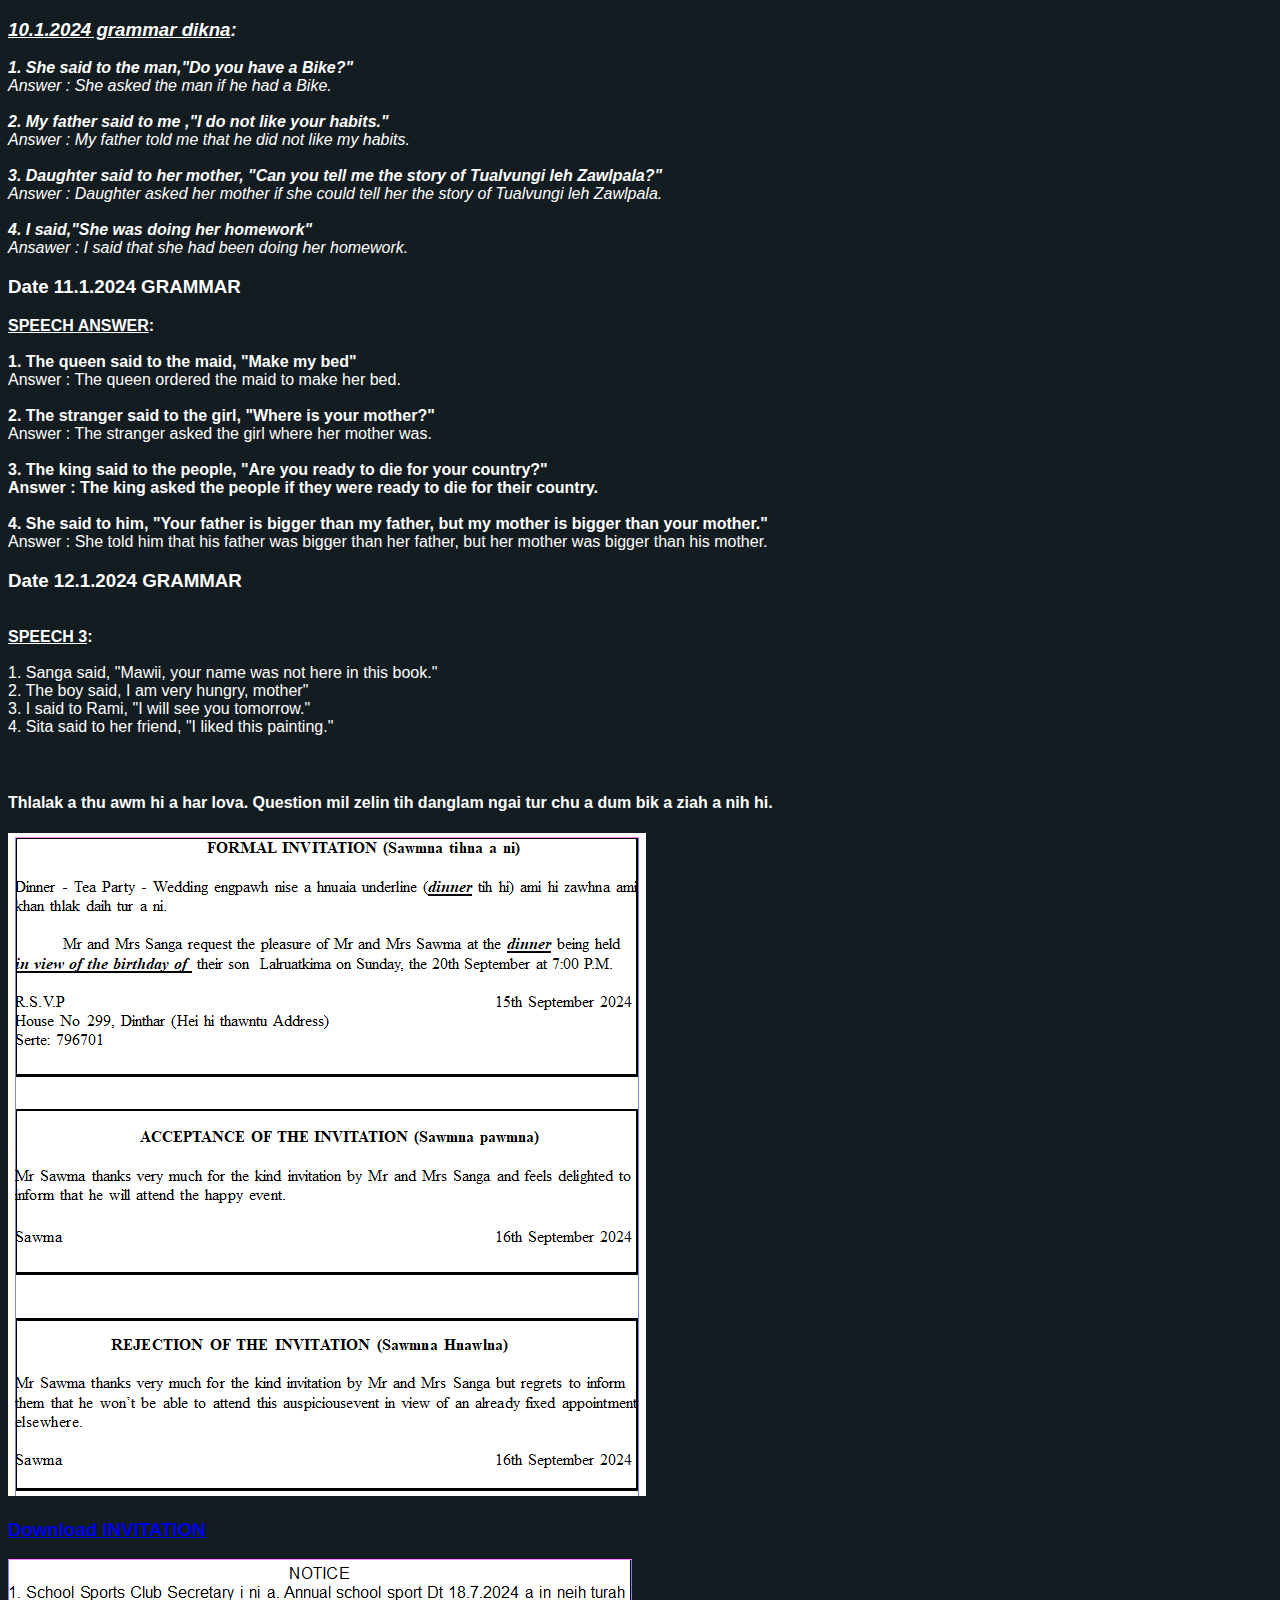
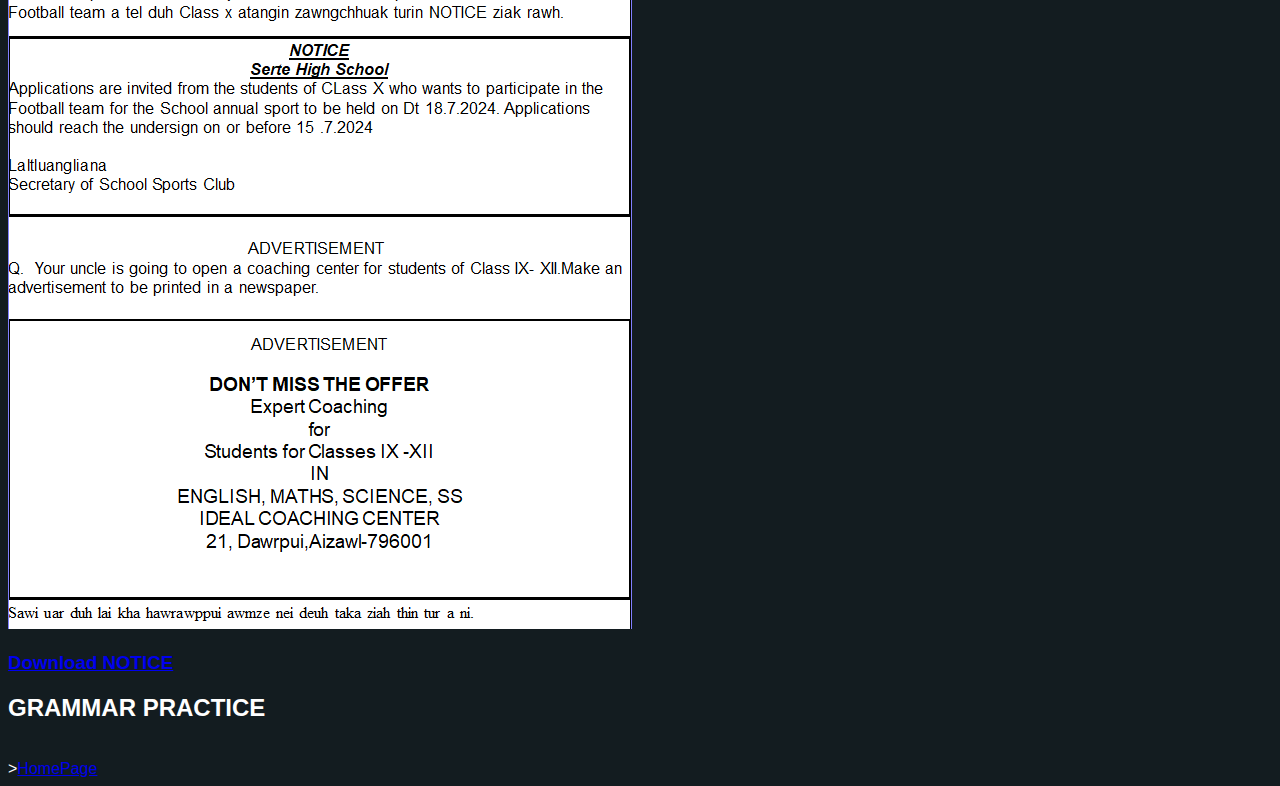
==== 24fina.html @ fa1bb8e2 "new" ====
<!DOCTYPE html>
<html lang="en">
<head>
    <meta charset="UTF-8">
    <meta name="viewport" content="width=device-width, initial-scale=1.0">

    <title>FINAL REVISSION 24</title>

    <link rel="stylesheet" href="aadd.css"/script>
</head>
<body>
    <div class="finalbox">

        <div class="ies2023">    
            <i> <h3><u>10.1.2024 grammar dikna</u>:</h3>
                 <b>1. She said to the man,"Do you have a Bike?"</b><br>
                 Answer : She asked the man if he had a Bike.<br><br>
                 <b>2. My father said to me ,"I do not like your habits."</b><br>
                 Answer : My father told me that he did not like my habits.<br><br>
                 <b>3. Daughter said to her mother, "Can you tell me the story of Tualvungi leh Zawlpala?"</b><br>
                 Answer : Daughter asked her mother if she could tell her the story of Tualvungi leh Zawlpala.<br><br>
                 <b>4. I said,"She was doing her homework"</b><br>
                 Ansawer : I said that she had been doing her homework.
             </i>
        </div>        
        <div class="ies2023new">
         <h3>Date 11.1.2024 GRAMMAR</h3>
         <b><u>SPEECH ANSWER</u>:</b><br><br>
         <b>1. The queen said to the maid, "Make my bed"</b><br>
         Answer : The queen ordered the maid to make her bed.<br><br>
         <b>2. The stranger said to the girl, "Where is your mother?"</b><br>
         Answer : The stranger asked the girl where her mother was.<br><br>
         <b>3. The king said to the people, "Are you ready to die for your country?"<br>
         Answer : The king asked the people if they were ready to die for their country.</b><br><br>
         <b>4. She said to him, "Your father is bigger than my father, but my mother is bigger than your mother."</b><br>
         Answer : She told him that his father was bigger than her father, but her mother was bigger than his mother.
        </div>
        
        <div class="night">
         <h3>Date 12.1.2024 GRAMMAR</h3><br>
         <b><u>SPEECH 3</u>:</b><br><br>
         1. Sanga said, "Mawii, your name was not here in this book."<br>
         2. The boy said, I am very hungry, mother"<br>
         3. I said to Rami, "I will see you tomorrow."<br>
         4. Sita said to her friend, "I liked this painting."<br>
        </div>
        <br>
        <br>
        </div>
    <div class="writing24a">
        <h4>Thlalak a thu awm hi a har lova. Question mil zelin tih danglam ngai tur chu <b>a dum bik</b> a ziah a nih hi.</h4>
        <img src="invitation.png"/>
        <a href="invitation.png"download a><h3>Download INVITATION</h3></a>
    </div>

    <div class="writing24b">
        <img src="writing.png"/>
    <a href="writing.png"download a><h3>Download NOTICE</h3></a>
    </div>
    <H2> GRAMMAR PRACTICE</H2>
    <br>
    ><a href="index.html">HomePage</a>
     
</body>
</html>
---- aadd.css ----
body{

    font-family: arial;
    color: white;
    background-color: rgb(19, 28, 32);
    text-decoration: none;
}ul{
    margin: 0px;
    padding: 0px;
    list-style: none;
}

ul li{
    float: left;
    width: 200px;
    height: 50px;
    background-color: yellowgreen;
    opacity: .7;
    line-height: 40px;
    text-align: center;
    font-size: 20px;
    margin: 0px;
    border-radius: 20px;
}
ul li a{
    text-decoration: none;
    color: white;
    display: block;
    border-radius: 20px;
}

ul li a:hover{
    background-color: green;
}

ul li ul li{
    display: none;
}

ul li:hover ul li{
    display: block;
}
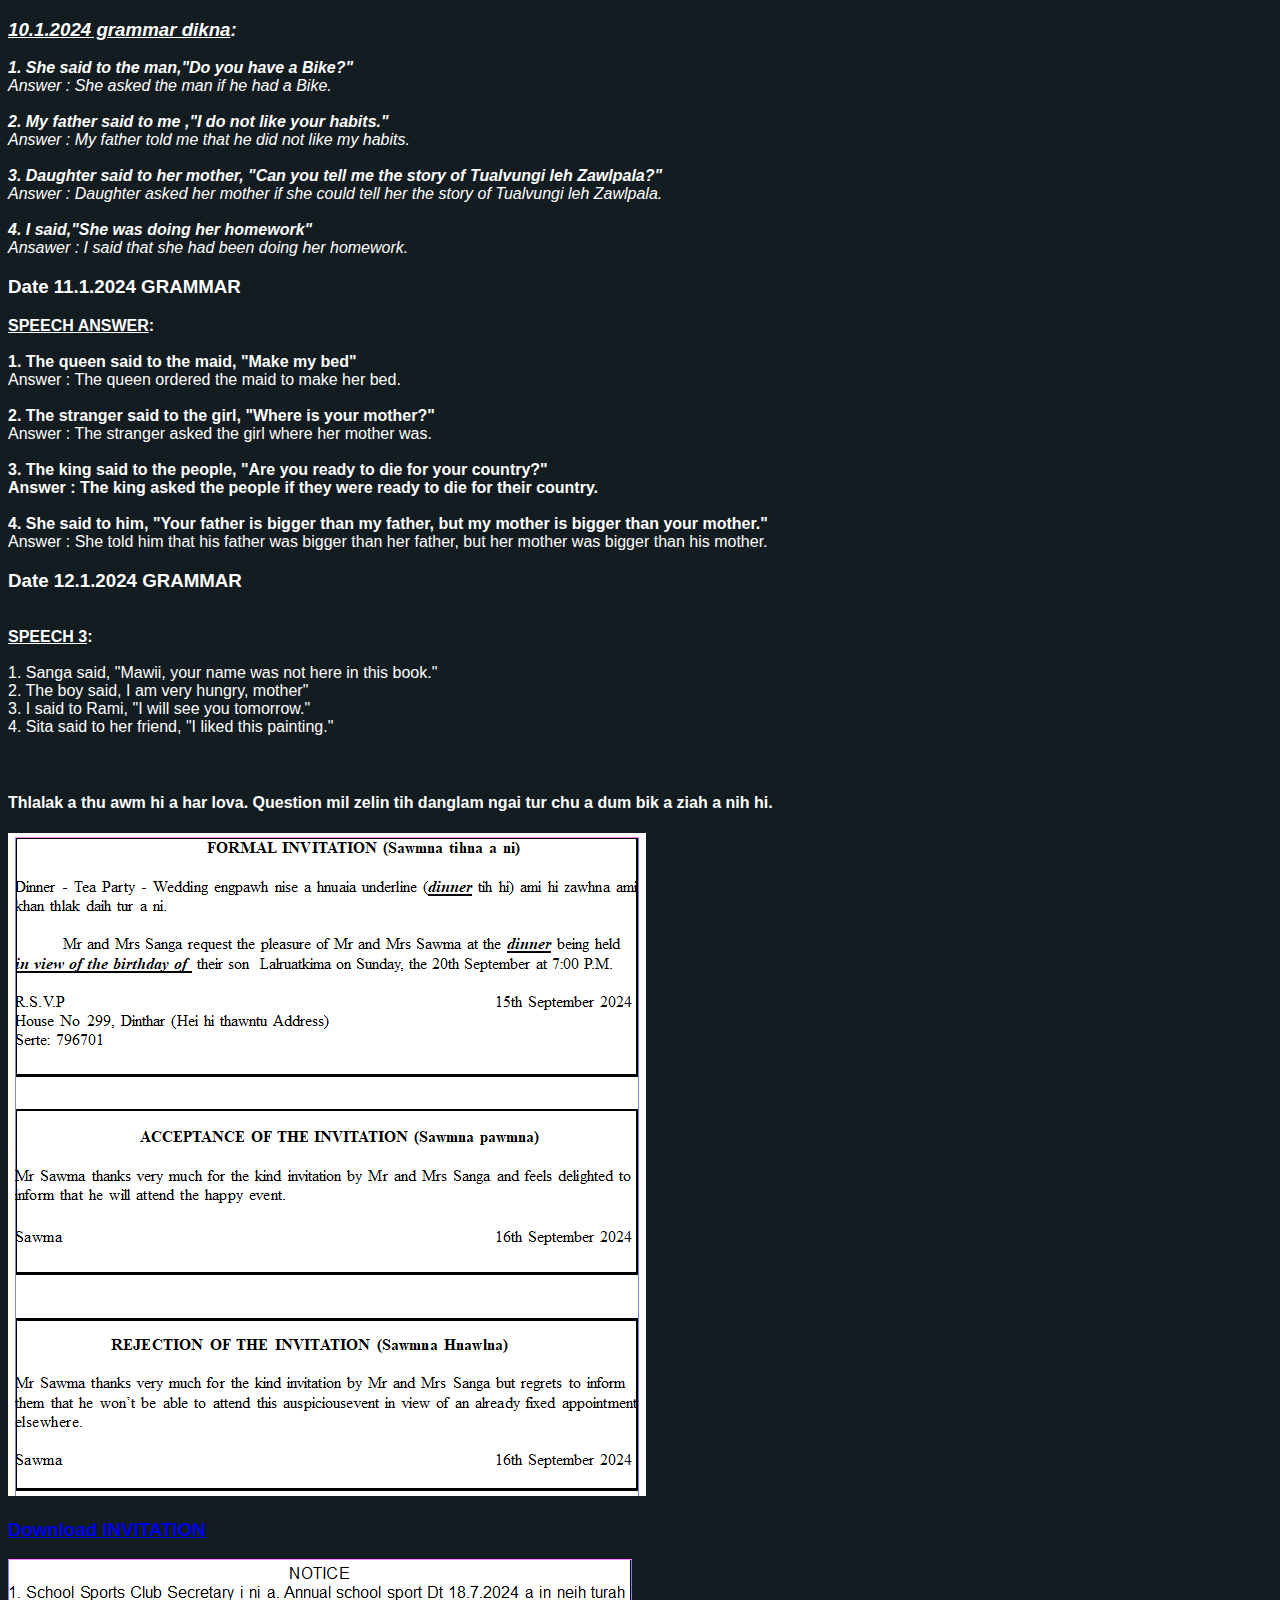
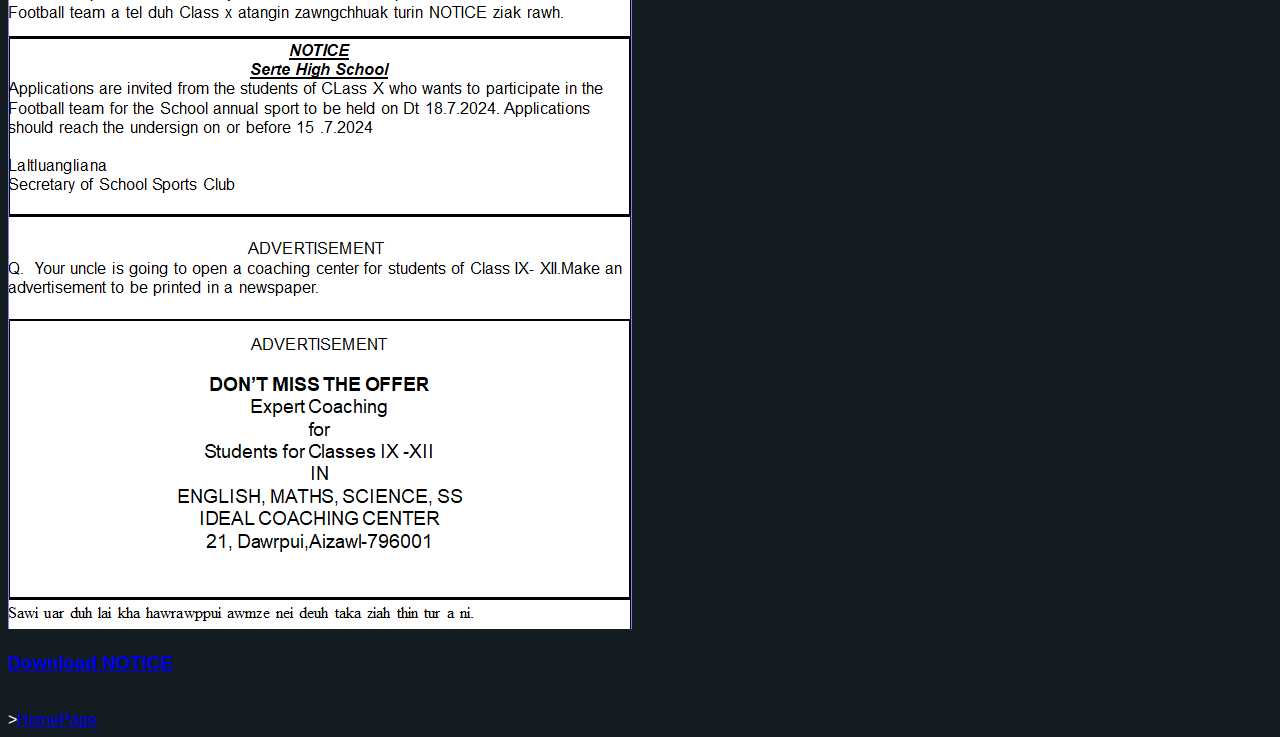
==== commit 643c84da: "NEW" ====
--- a/24fina.html
+++ b/24fina.html
@@ -59,7 +59,6 @@
         <img src="writing.png"/>
     <a href="writing.png"download a><h3>Download NOTICE</h3></a>
     </div>
-    <H2> GRAMMAR PRACTICE</H2>
     <br>
     ><a href="index.html">HomePage</a>
      
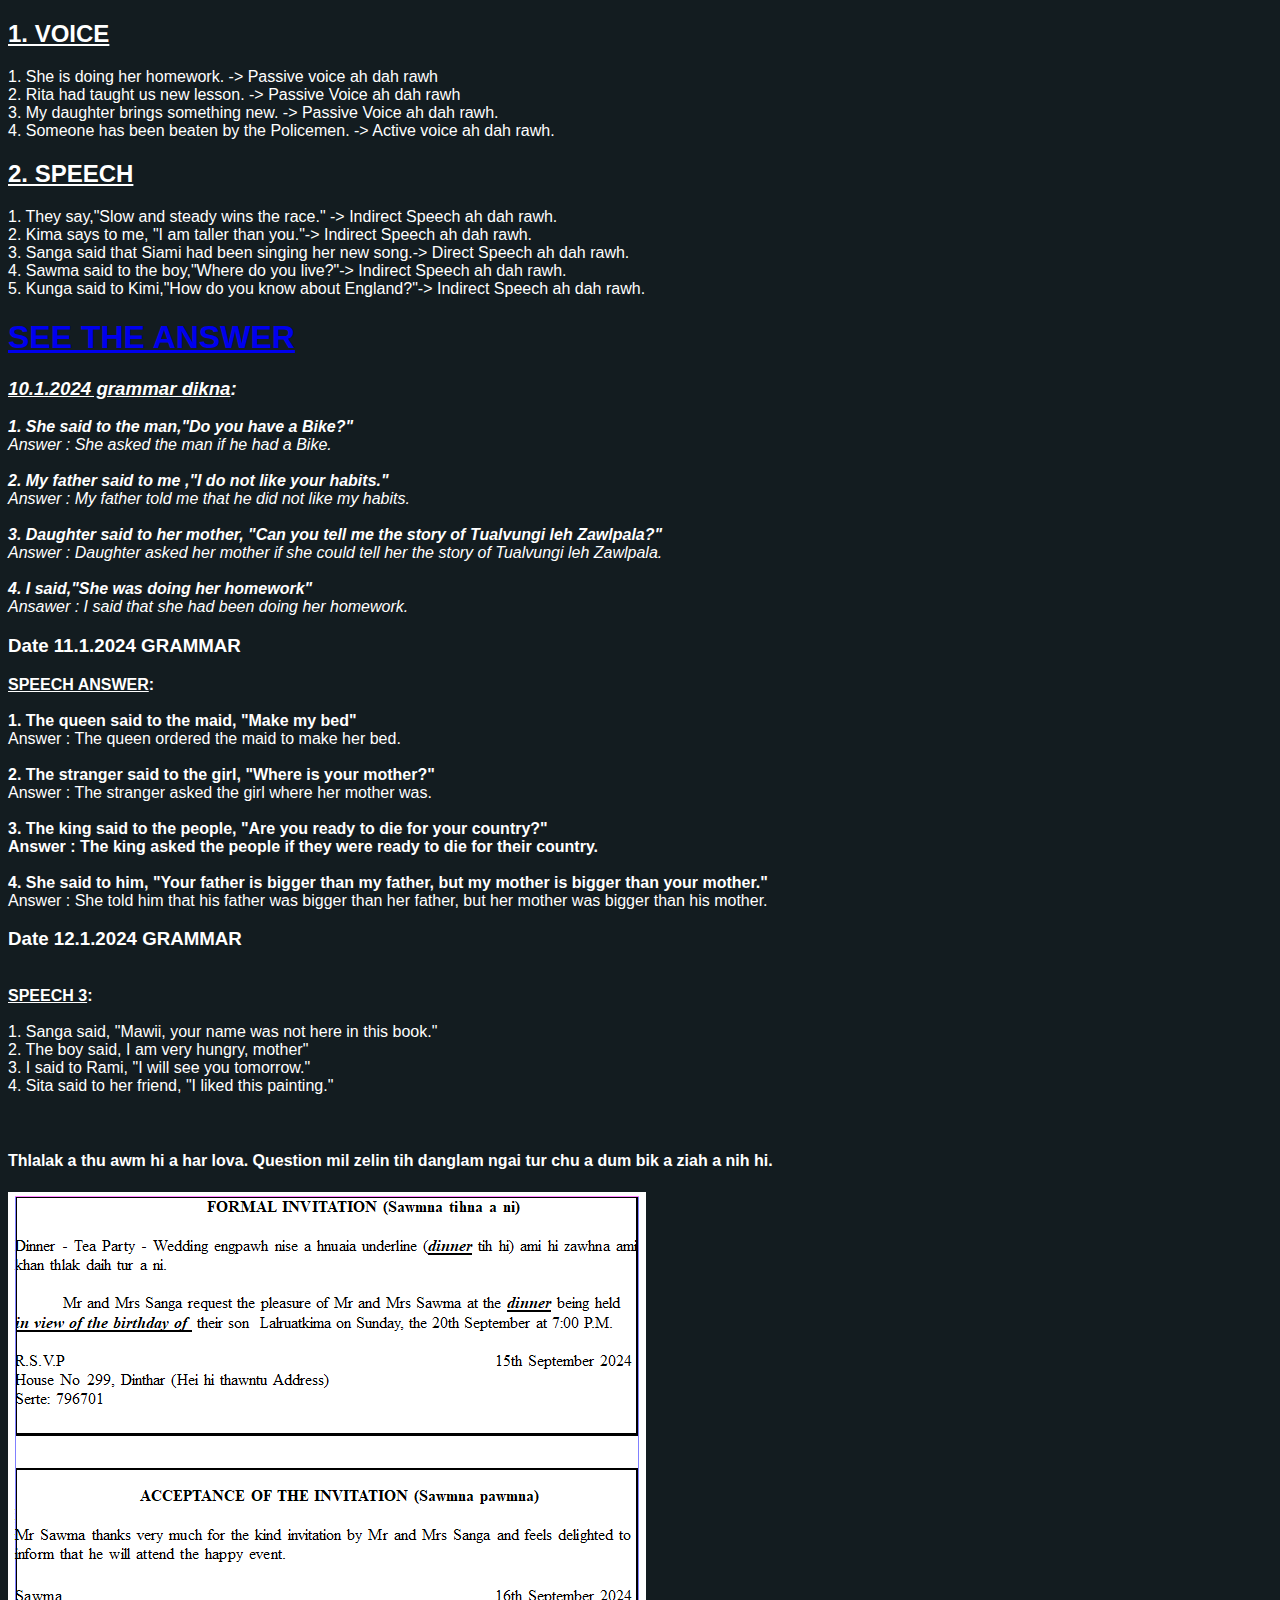
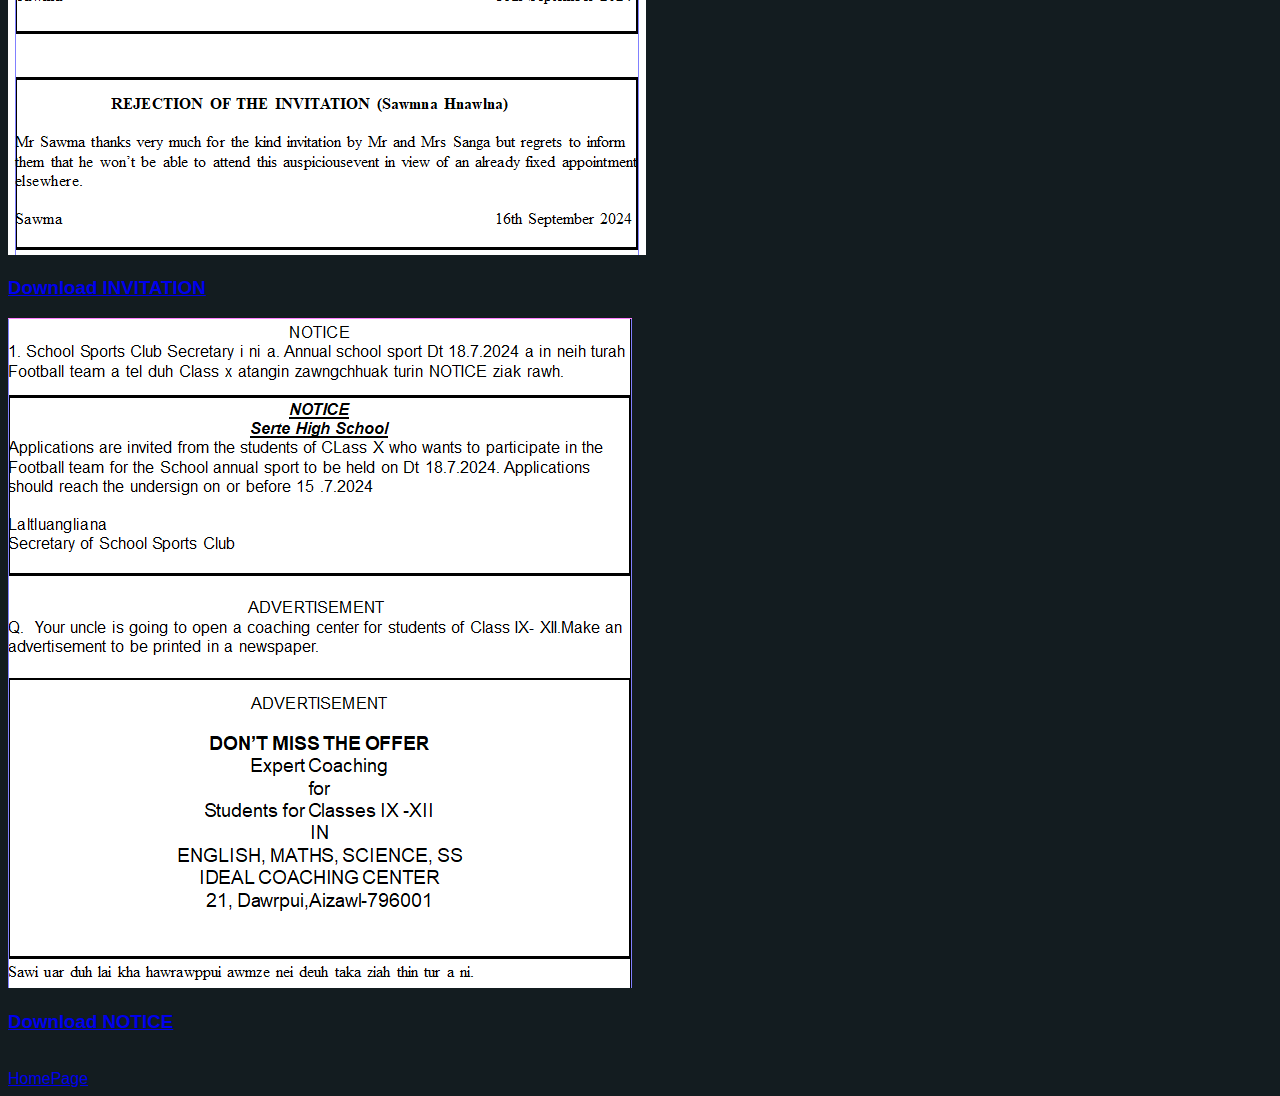
==== commit 601f3a89: "NEW" ====
--- a/24fina.html
+++ b/24fina.html
@@ -11,6 +11,27 @@
     <link rel="stylesheet" href="aadd.css"/script>
 </head>
 <body>
+    <div class="rev">
+        <div class="voice">
+          <h2><U>1. VOICE</U></h2>
+               1. She is doing her homework. -> Passive voice ah dah rawh<br>
+               2. Rita had taught us new lesson. -> Passive Voice ah dah rawh<br>
+                3. My daughter brings something new. -> Passive Voice ah dah rawh.<br>
+                 4. Someone has been beaten by the Policemen. -> Active voice ah dah rawh.<br>
+        </div>
+
+        <div class="speeches">
+            <h2><u>2. SPEECH</u></h2>
+                1. They say,"Slow and steady wins the race." -> Indirect Speech ah dah rawh.<br>
+                2. Kima says to me, "I am taller than you."-> Indirect Speech ah dah rawh.<br>
+                3. Sanga said that Siami had been singing her new song.-> Direct Speech ah dah rawh.<br>
+                4.  Sawma said to the boy,"Where do you live?"-> Indirect Speech ah dah rawh.<br>
+                5. Kunga said to Kimi,"How do you know about England?"-> Indirect Speech ah dah rawh.<br>
+        </div>
+        <h1><a href="24finaans.html">SEE THE ANSWER</a></h1>
+
+        
+    </div>
     <div class="finalbox">
 
         <div class="ies2023">    
@@ -60,7 +81,7 @@
     <a href="writing.png"download a><h3>Download NOTICE</h3></a>
     </div>
     <br>
-    ><a href="index.html">HomePage</a>
+    <a href="index.html">HomePage</a>
      
 </body>
 </html>
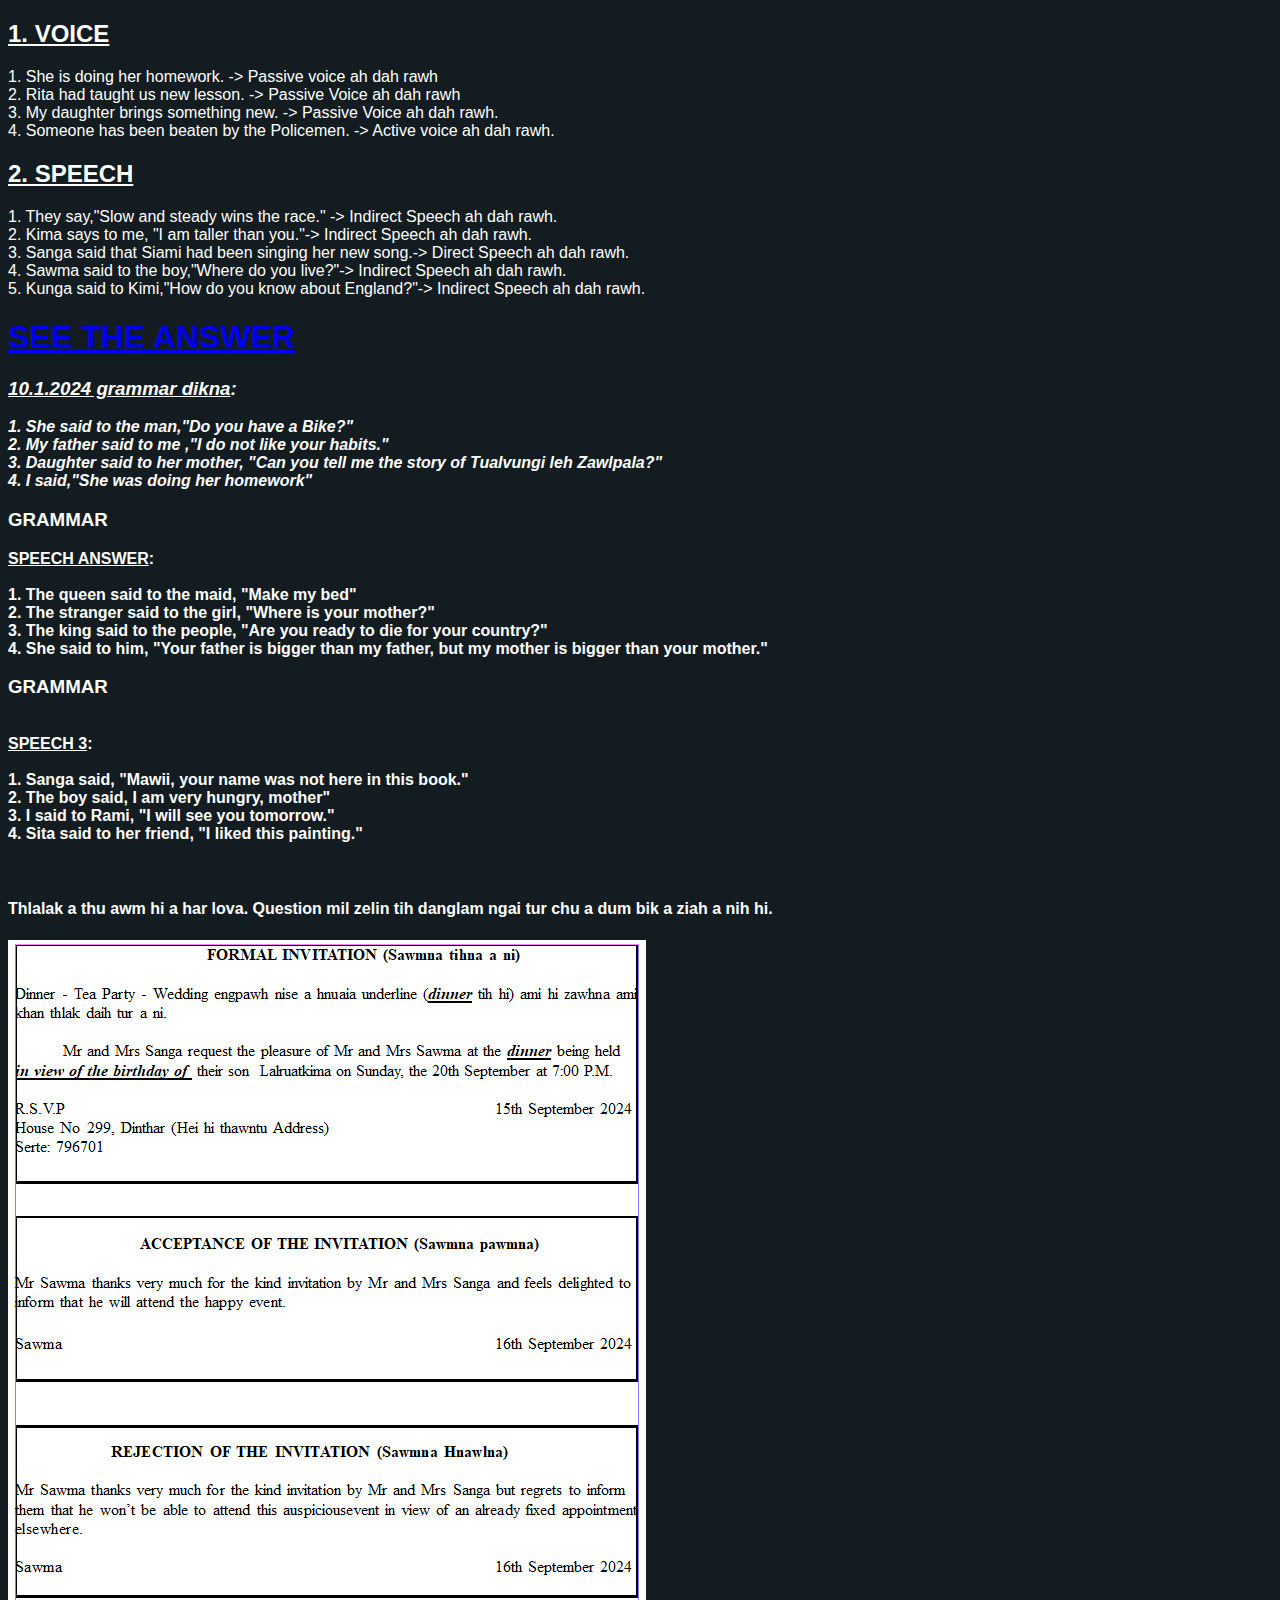
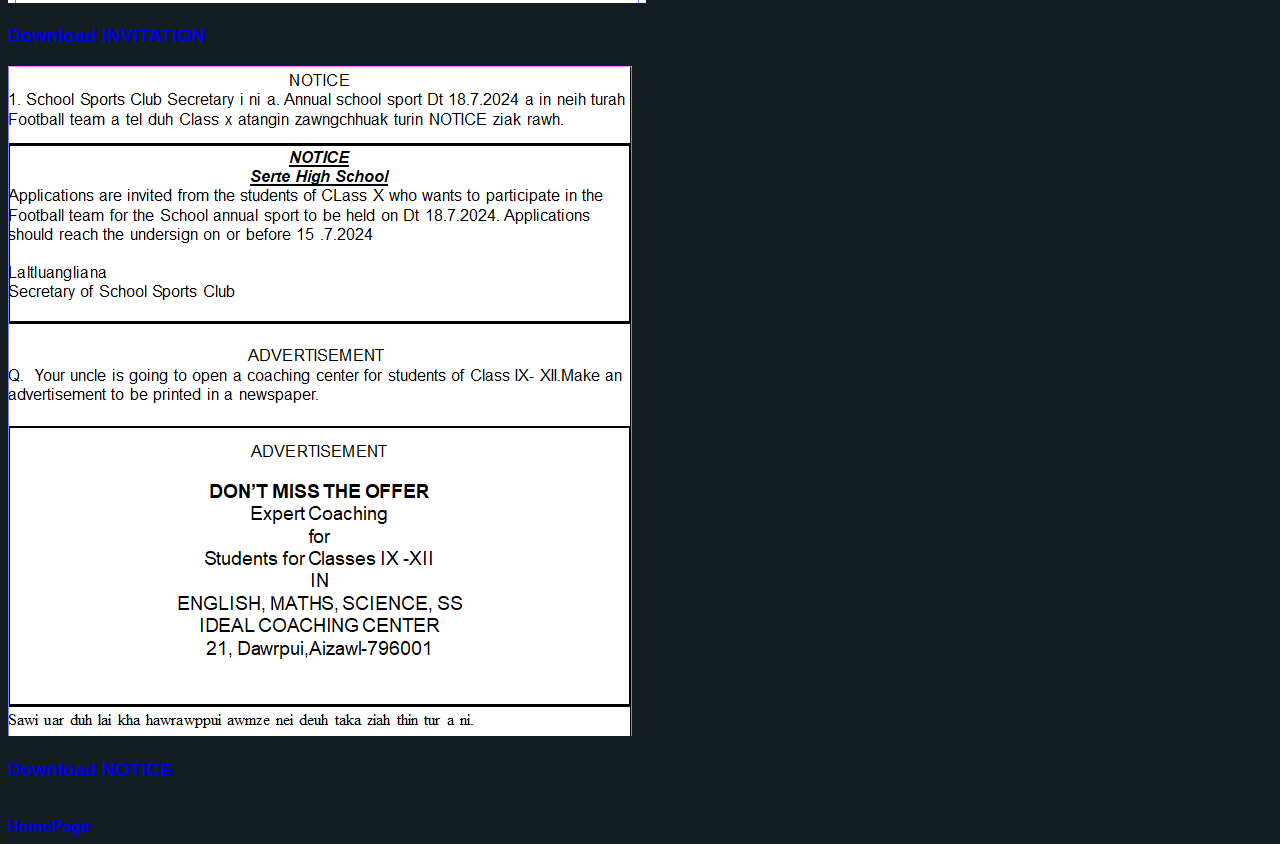
==== commit 784b4e75: "new" ====
--- a/24fina.html
+++ b/24fina.html
@@ -16,8 +16,8 @@
           <h2><U>1. VOICE</U></h2>
                1. She is doing her homework. -> Passive voice ah dah rawh<br>
                2. Rita had taught us new lesson. -> Passive Voice ah dah rawh<br>
-                3. My daughter brings something new. -> Passive Voice ah dah rawh.<br>
-                 4. Someone has been beaten by the Policemen. -> Active voice ah dah rawh.<br>
+               3. My daughter brings something new. -> Passive Voice ah dah rawh.<br>
+               4. Someone has been beaten by the Policemen. -> Active voice ah dah rawh.<br>
         </div>
 
         <div class="speeches">
@@ -37,30 +37,30 @@
         <div class="ies2023">    
             <i> <h3><u>10.1.2024 grammar dikna</u>:</h3>
                  <b>1. She said to the man,"Do you have a Bike?"</b><br>
-                 Answer : She asked the man if he had a Bike.<br><br>
+                
                  <b>2. My father said to me ,"I do not like your habits."</b><br>
-                 Answer : My father told me that he did not like my habits.<br><br>
+                
                  <b>3. Daughter said to her mother, "Can you tell me the story of Tualvungi leh Zawlpala?"</b><br>
-                 Answer : Daughter asked her mother if she could tell her the story of Tualvungi leh Zawlpala.<br><br>
+                 
                  <b>4. I said,"She was doing her homework"</b><br>
-                 Ansawer : I said that she had been doing her homework.
+                
              </i>
         </div>        
         <div class="ies2023new">
-         <h3>Date 11.1.2024 GRAMMAR</h3>
+         <h3>GRAMMAR</h3>
          <b><u>SPEECH ANSWER</u>:</b><br><br>
          <b>1. The queen said to the maid, "Make my bed"</b><br>
-         Answer : The queen ordered the maid to make her bed.<br><br>
+         
          <b>2. The stranger said to the girl, "Where is your mother?"</b><br>
-         Answer : The stranger asked the girl where her mother was.<br><br>
+         
          <b>3. The king said to the people, "Are you ready to die for your country?"<br>
-         Answer : The king asked the people if they were ready to die for their country.</b><br><br>
+        
          <b>4. She said to him, "Your father is bigger than my father, but my mother is bigger than your mother."</b><br>
-         Answer : She told him that his father was bigger than her father, but her mother was bigger than his mother.
+        
         </div>
         
         <div class="night">
-         <h3>Date 12.1.2024 GRAMMAR</h3><br>
+         <h3>GRAMMAR</h3><br>
          <b><u>SPEECH 3</u>:</b><br><br>
          1. Sanga said, "Mawii, your name was not here in this book."<br>
          2. The boy said, I am very hungry, mother"<br>
@@ -82,7 +82,6 @@
     </div>
     <br>
     <a href="index.html">HomePage</a>
-     
 </body>
 </html>
 
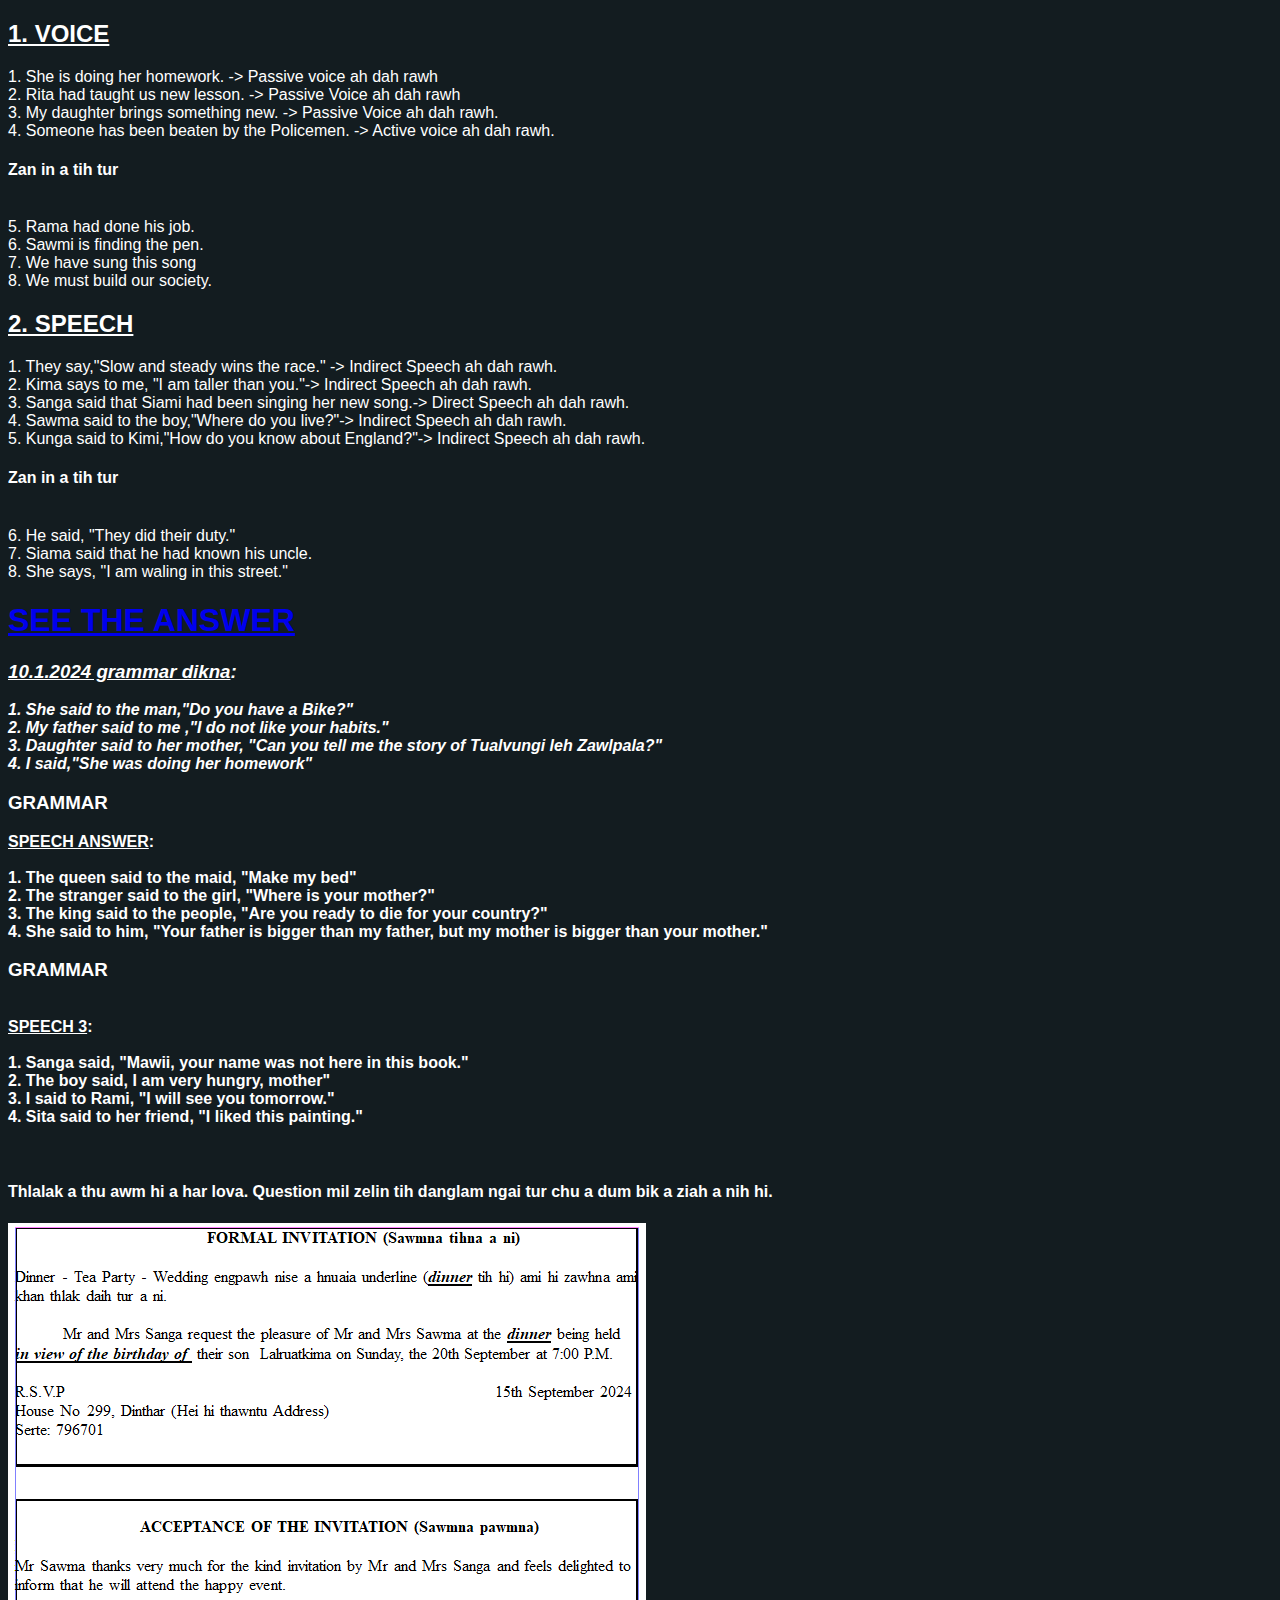
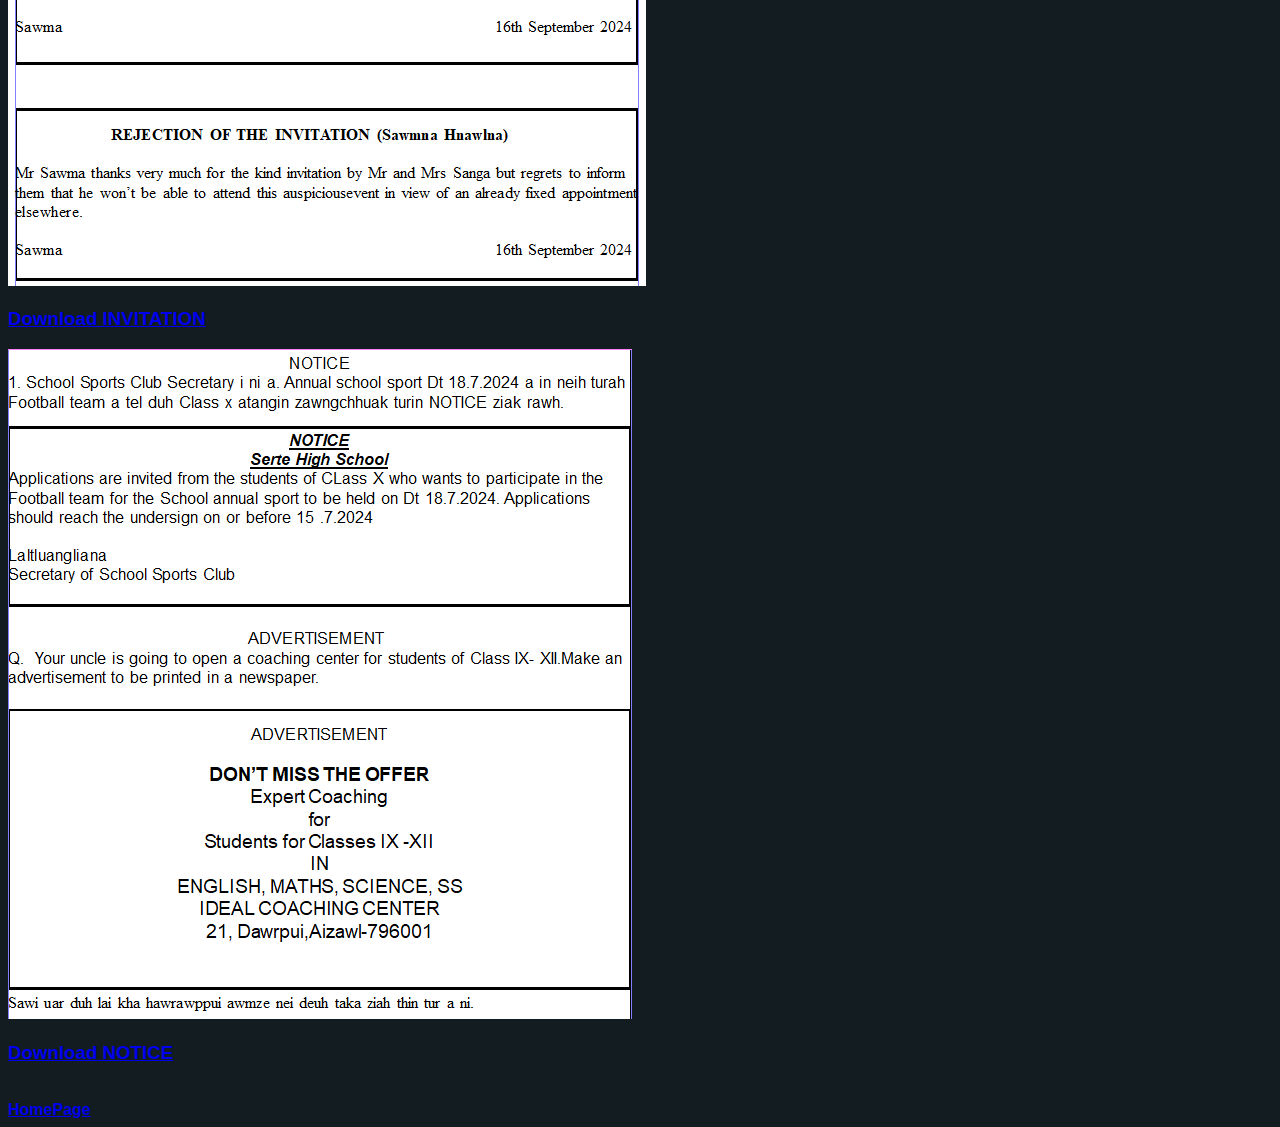
==== commit a89f1a26: "new" ====
--- a/24fina.html
+++ b/24fina.html
@@ -18,6 +18,11 @@
                2. Rita had taught us new lesson. -> Passive Voice ah dah rawh<br>
                3. My daughter brings something new. -> Passive Voice ah dah rawh.<br>
                4. Someone has been beaten by the Policemen. -> Active voice ah dah rawh.<br>
+               <h4>Zan in a tih tur</h4><br>
+               5. Rama had done his job.<br>
+               6. Sawmi is finding the pen.<br>
+               7. We have sung this song<br>
+               8. We must build our society.<br>
         </div>
 
         <div class="speeches">
@@ -25,8 +30,15 @@
                 1. They say,"Slow and steady wins the race." -> Indirect Speech ah dah rawh.<br>
                 2. Kima says to me, "I am taller than you."-> Indirect Speech ah dah rawh.<br>
                 3. Sanga said that Siami had been singing her new song.-> Direct Speech ah dah rawh.<br>
-                4.  Sawma said to the boy,"Where do you live?"-> Indirect Speech ah dah rawh.<br>
+                4. Sawma said to the boy,"Where do you live?"-> Indirect Speech ah dah rawh.<br>
                 5. Kunga said to Kimi,"How do you know about England?"-> Indirect Speech ah dah rawh.<br>
+                <h4>Zan in a tih tur</h4><br>
+                6. He said, "They did their duty."<br>
+                7. Siama said that he had known his uncle.<br>
+                8. She says, "I am waling in this street."<br>
+
+
+
         </div>
         <h1><a href="24finaans.html">SEE THE ANSWER</a></h1>
 
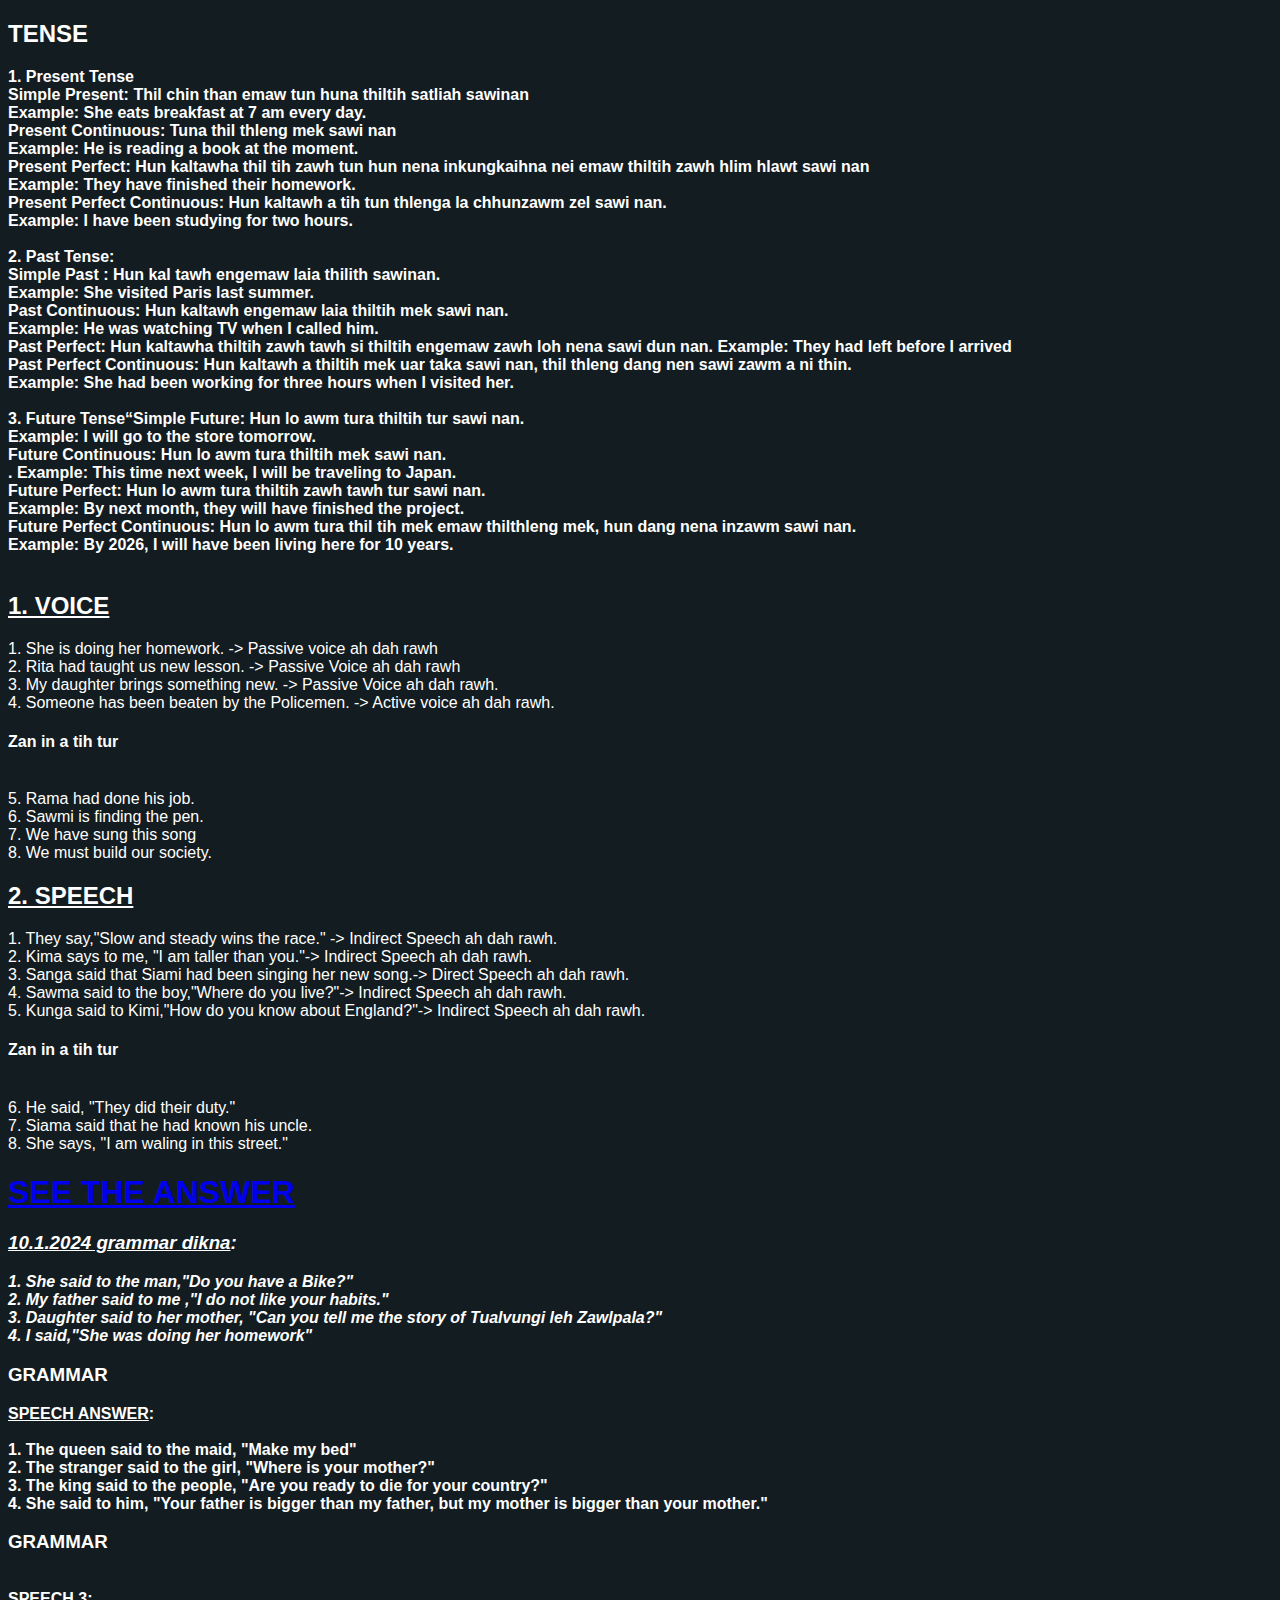
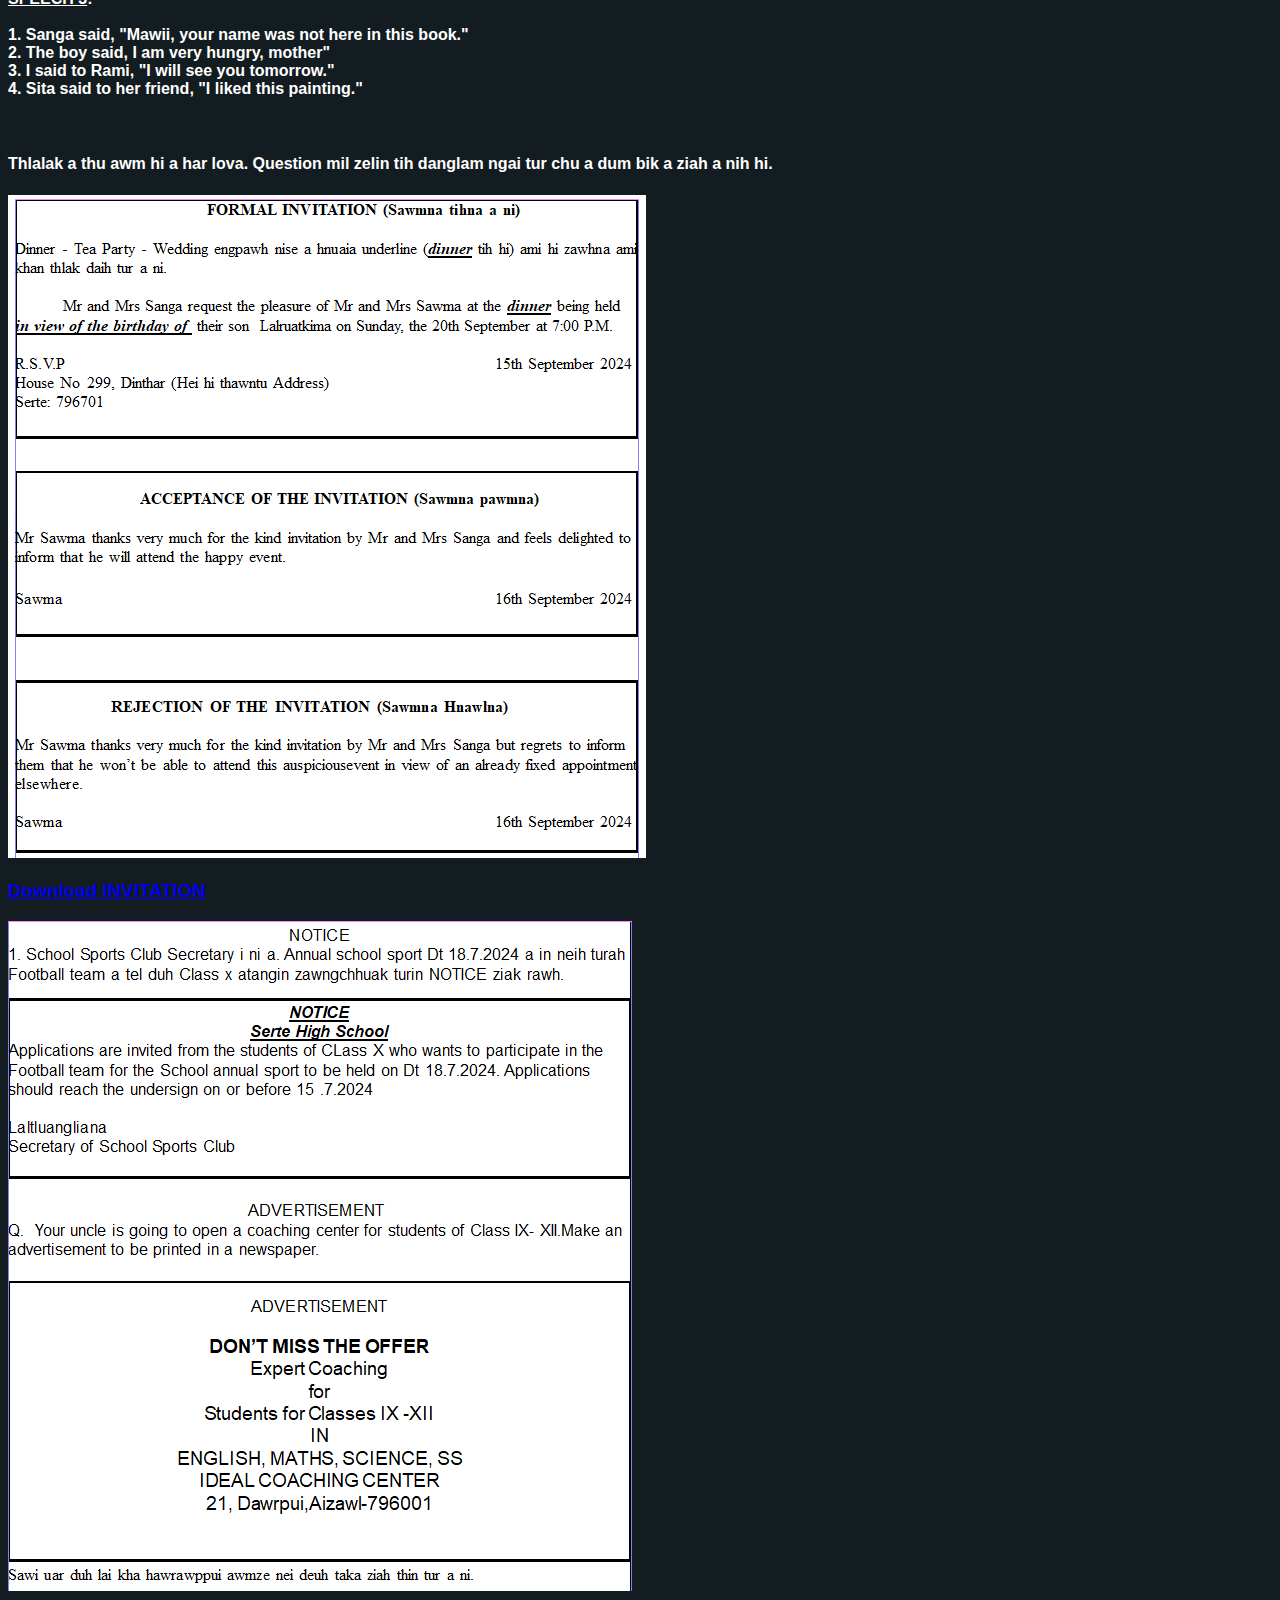
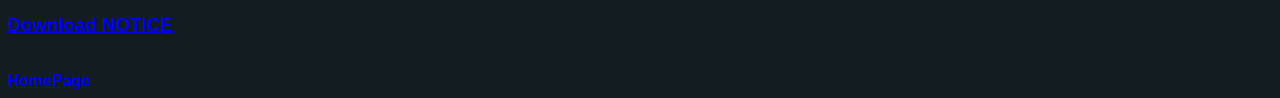
==== commit 84ecf714: "new" ====
--- a/24fina.html
+++ b/24fina.html
@@ -12,6 +12,38 @@
 </head>
 <body>
     <div class="rev">
+        <div class="tanse">
+            <h2>TENSE</h2>
+            
+<b>1. Present Tense<br>
+Simple Present: Thil chin than emaw tun huna thiltih satliah sawinan<br>
+Example: She eats breakfast at 7 am every day.<br>
+Present Continuous: Tuna thil thleng mek sawi nan<br>
+Example: He is reading a book at the moment.<br>
+Present Perfect: Hun kaltawha thil tih zawh tun hun nena inkungkaihna nei emaw thiltih zawh hlim hlawt sawi nan<br>
+Example: They have finished their homework.<br>
+Present Perfect Continuous: Hun kaltawh a tih tun thlenga la chhunzawm zel sawi nan.<br>
+Example: I have been studying for two hours.<br><br>
+
+2. Past Tense: <br>
+Simple Past : Hun kal tawh engemaw laia thilith sawinan.<br>
+Example: She visited Paris last summer.<br>
+Past Continuous: Hun kaltawh engemaw laia thiltih mek sawi nan.<br>
+Example: He was watching TV when I called him.<br>
+Past Perfect: Hun kaltawha thiltih zawh tawh si thiltih engemaw zawh loh nena sawi dun nan.
+Example: They had left before I arrived<br>
+Past Perfect Continuous: Hun kaltawh a thiltih mek uar taka sawi nan, thil thleng dang nen sawi zawm a ni thin.<br>
+Example: She had been working for three hours when I visited her.<br><br>
+
+3. Future Tense“Simple Future: Hun lo awm tura thiltih tur sawi nan.<br>
+Example: I will go to the store tomorrow.<br>
+Future Continuous: Hun lo awm tura thiltih mek sawi nan.<br>.
+Example: This time next week, I will be traveling to Japan.<br>
+Future Perfect: Hun lo awm tura thiltih zawh tawh tur sawi nan.<br>
+Example: By next month, they will have finished the project.<br>
+Future Perfect Continuous: Hun lo awm tura thil tih mek emaw thilthleng mek, hun dang nena inzawm sawi nan.<br>
+Example: By 2026, I will have been living here for 10 years.<br><br></b>
+        </div>
         <div class="voice">
           <h2><U>1. VOICE</U></h2>
                1. She is doing her homework. -> Passive voice ah dah rawh<br>
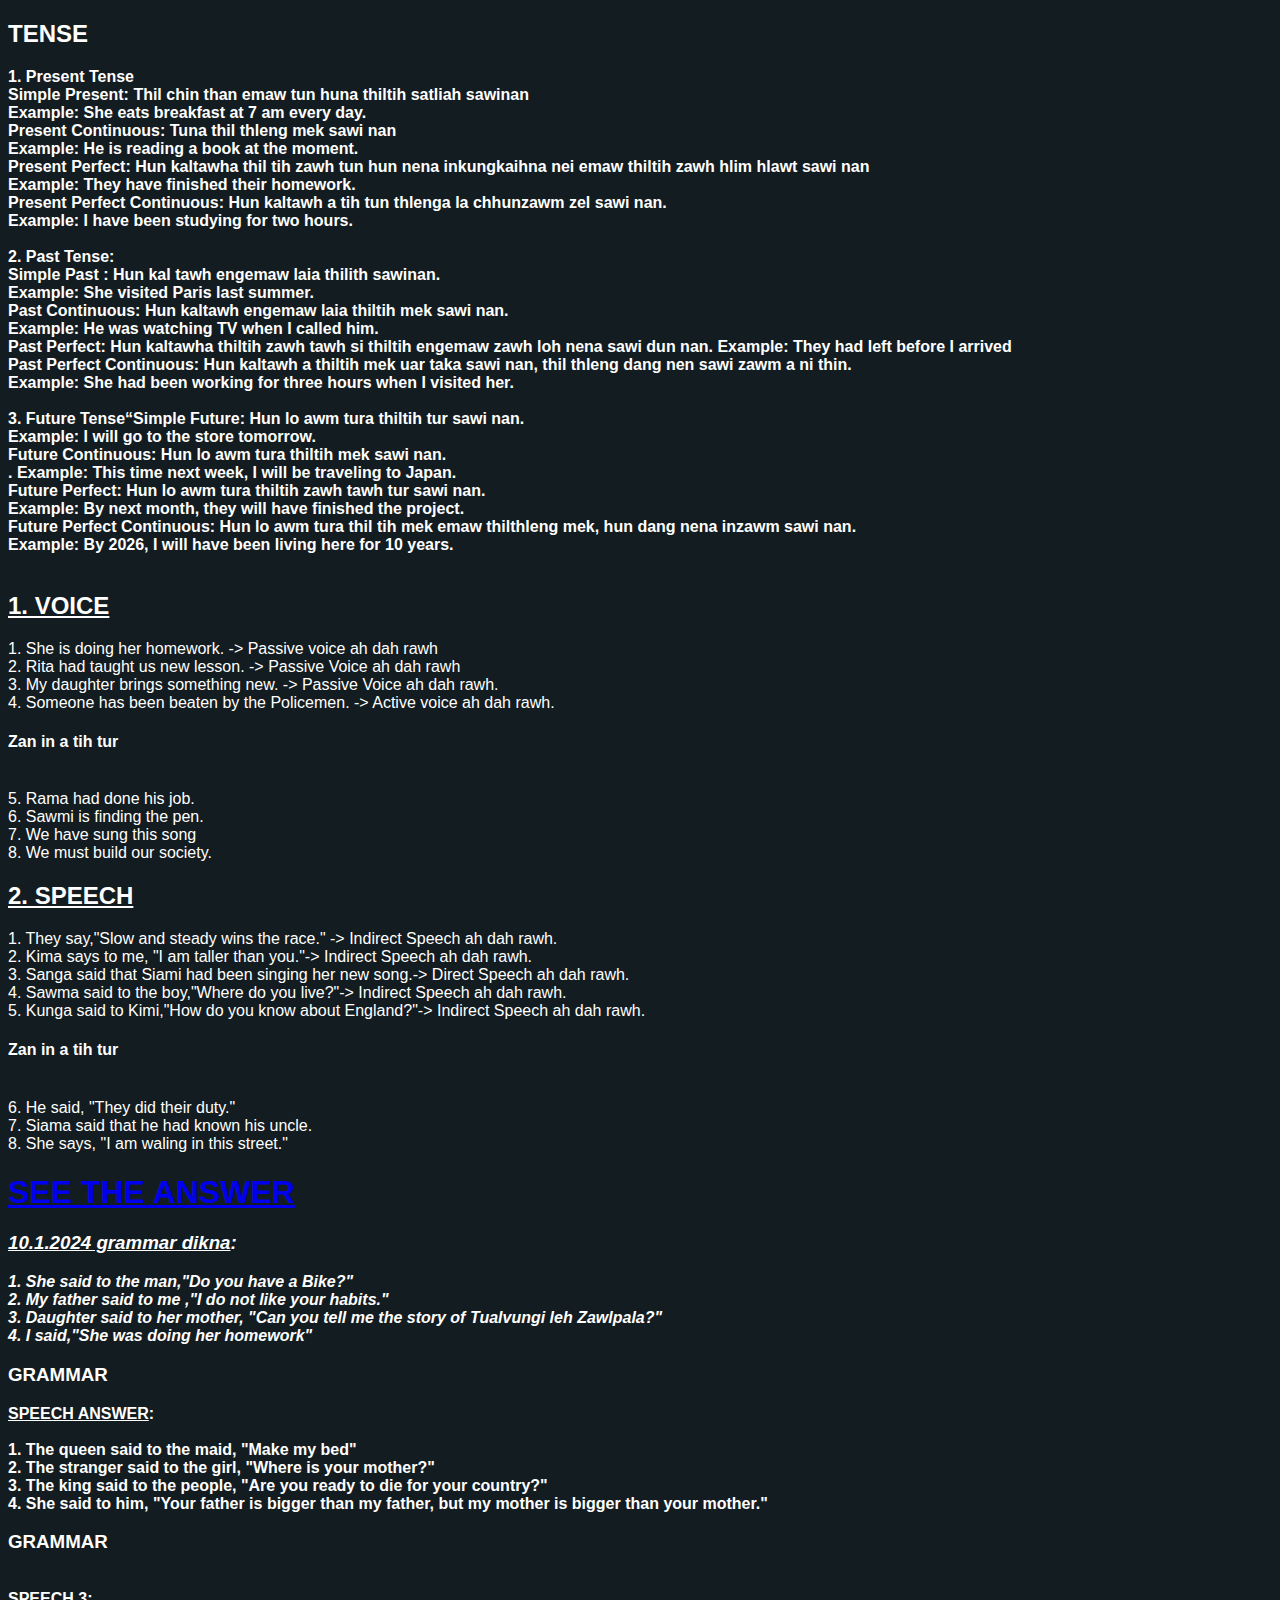
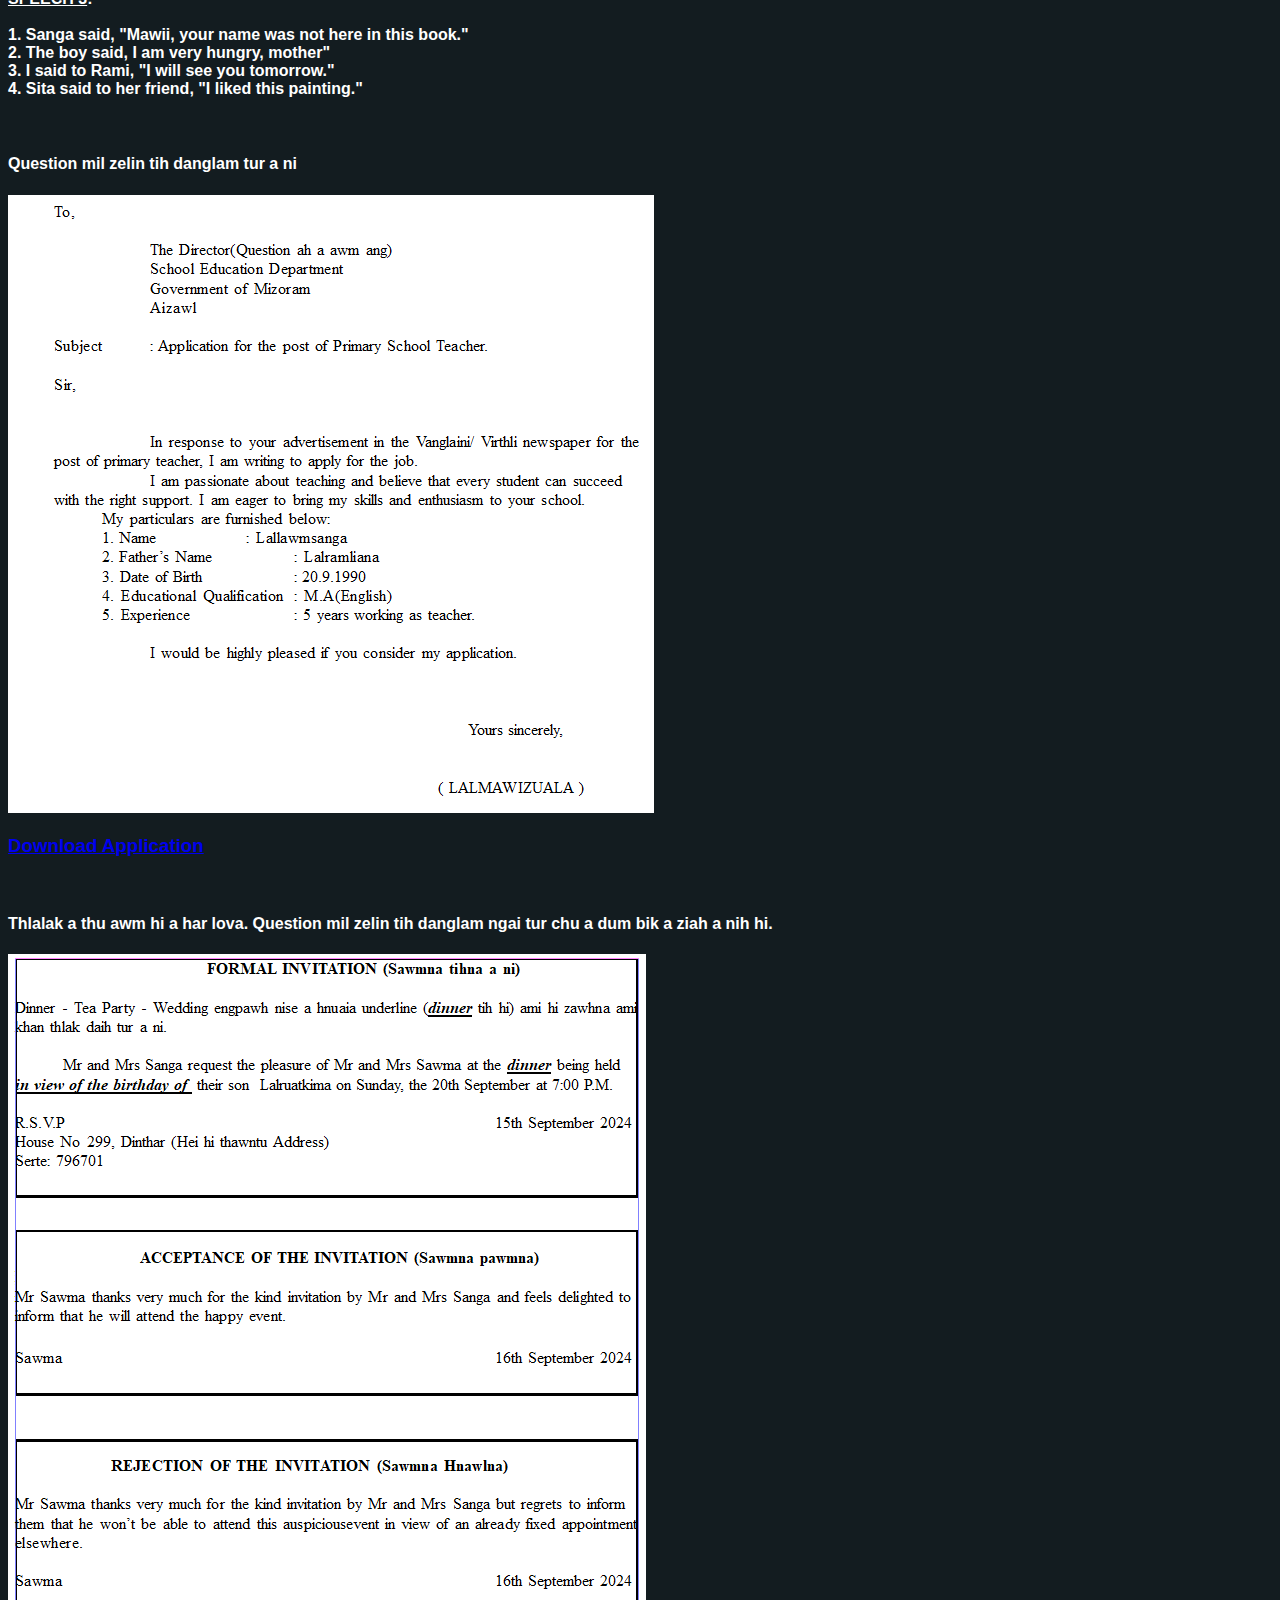
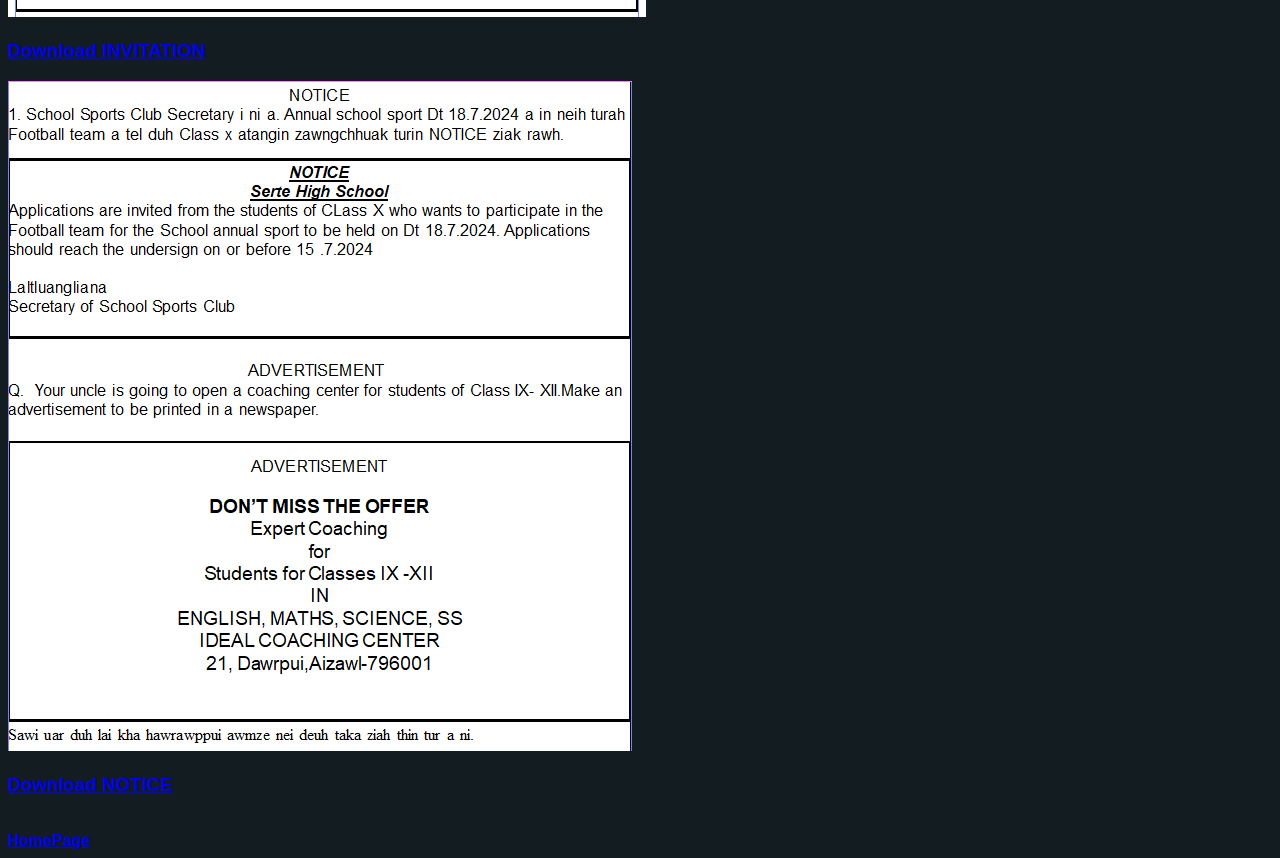
==== commit 6dc57e5d: "new" ====
--- a/24fina.html
+++ b/24fina.html
@@ -12,6 +12,9 @@
 </head>
 <body>
     <div class="rev">
+        <div class="pronoun">
+        
+        </div>
         <div class="tanse">
             <h2>TENSE</h2>
             
@@ -114,6 +117,12 @@
         <br>
         <br>
         </div>
+        <div class="writing24a">
+            <h4>Question mil zelin tih danglam tur a ni</h4>
+            <img src="Teacher app.png"/>
+            <a href="Teacher app.png"download a><h3>Download Application</h3></a>
+        </div>
+        <br>
     <div class="writing24a">
         <h4>Thlalak a thu awm hi a har lova. Question mil zelin tih danglam ngai tur chu <b>a dum bik</b> a ziah a nih hi.</h4>
         <img src="invitation.png"/>
@@ -125,7 +134,7 @@
     <a href="writing.png"download a><h3>Download NOTICE</h3></a>
     </div>
     <br>
-    <a href="index.html">HomePage</a>
+    <a href="index.html">HomePage</a><br>
 </body>
 </html>
 
